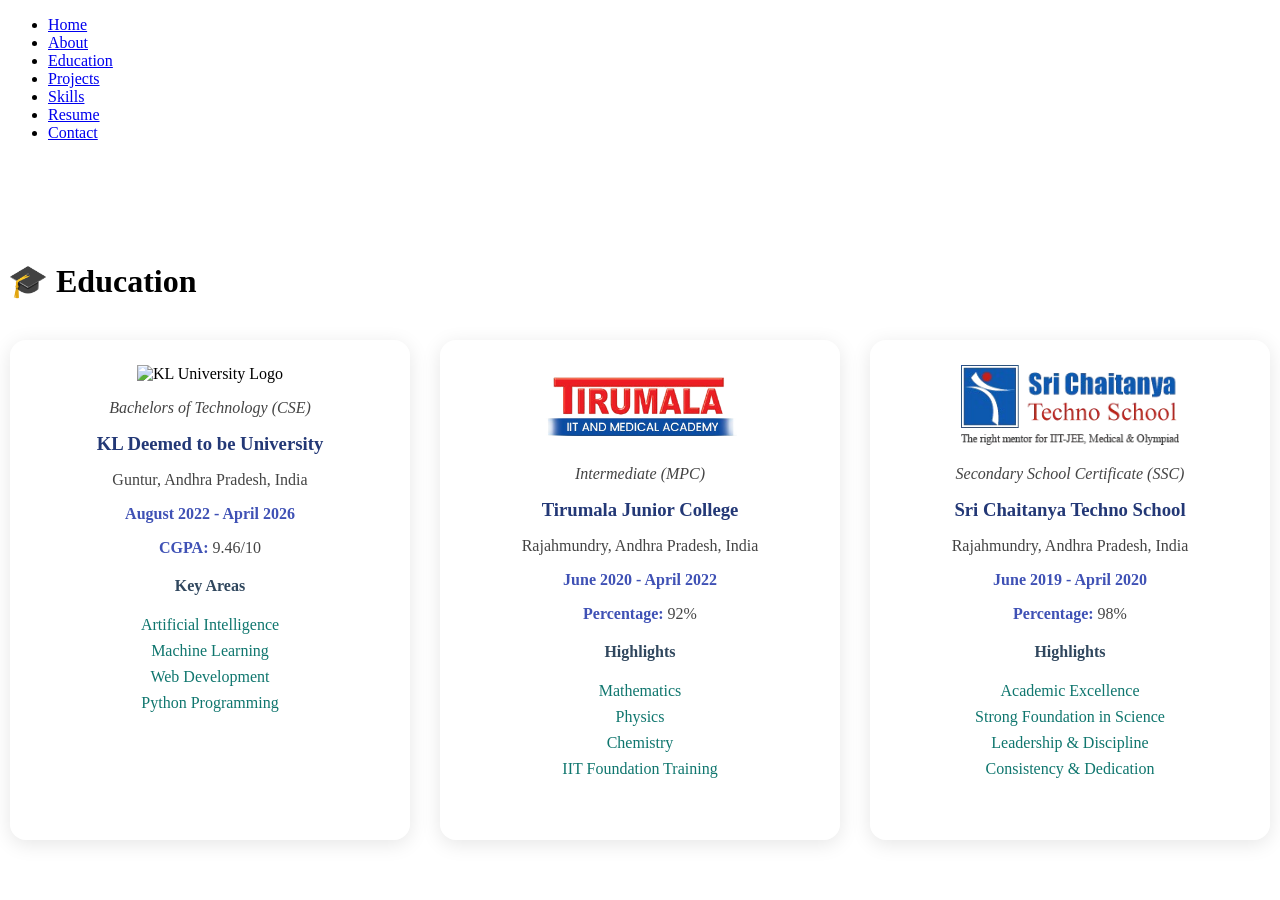
==== education.html @ 509068d0 "Update education.html" ====
<!DOCTYPE html>
<html lang="en">
<head>
    <meta charset="UTF-8">
    <meta name="viewport" content="width=device-width, initial-scale=1.0">
    <title>Education</title>
    <link rel="stylesheet" href="styles.css">

    <style>

        .education-container {
            display: flex;
            justify-content: center;
            align-items: flex-start;
            gap: 30px;
            max-width: 1300px;
            margin: auto;
            flex-wrap: wrap;
        }

        .education-item {
            flex: 1;
            min-width: 280px;
            max-width: 350px;
            min-height: 450px;
            padding: 25px;
            margin-bottom: 30px;
            border-radius: 16px;
            background: rgba(255,255,255,0.2);
            backdrop-filter: blur(10px);
            box-shadow: 0 4px 20px rgba(0,0,0,0.1);
            transition: all 0.3s ease;
            text-align: center;
        }
        .education-item p{
            font-size:16px;
            color:#444;
        }

        .education-item:hover {
            transform: translateY(-8px);
            box-shadow: 0 10px 25px rgba(0,0,0,0.15);
        }

        .college-logo{
        height:80px;
        width:auto;
        }

        h2 {
            margin-top: 120px;
            margin-bottom: 40px;
            font-size: 32px;
        }
        
        h3 {
            color: #233876;
            margin: 15px 0;
        }

        h4 {
            color: #30475e;
            margin-top: 20px;
        }

        p strong {
            color: #3F51B5;
        }

        .coursework p {
            color: #0F766E;
            margin: 8px 0;
        }

        @media (max-width: 768px) {

            .education-container {
                flex-direction: column;
                align-items: center;
            }

            .education-item {
                width: 90%;
            }
        }

    </style>
</head>

<body id="education-page">

<header>
    <nav>
        <ul>
            <li><a href="index.html">Home</a></li>
            <li><a href="about.html">About</a></li>
            <li><a href="education.html" class="active">Education</a></li>
            <li><a href="projects.html">Projects</a></li>
            <li><a href="skills.html">Skills</a></li>
            <li><a href="resume.html">Resume</a></li>
            <li><a href="contact.html">Contact</a></li>
        </ul>
    </nav>
</header>

<section>

    <h2>🎓 Education</h2>

    <div class="education-container">

        <!-- KL University -->
        <div class="education-item">

            <img src="images/kl-university-logo.png"
                 alt="KL University Logo"
                 class="college-logo">

            <p><em>Bachelors of Technology (CSE)</em></p>

            <h3>KL Deemed to be University</h3>

            <p>Guntur, Andhra Pradesh, India</p>

            <p><strong>August 2022 - April 2026</strong></p>

            <p><strong>CGPA:</strong> 9.46/10</p>

            <h4>Key Areas</h4>

            <div class="coursework">
                <p>Artificial Intelligence</p>
                <p>Machine Learning</p>
                <p>Web Development</p>
                <p>Python Programming</p>
            </div>

        </div>

        <!-- Tirumala -->
        <div class="education-item">

            <img src="images/tirumala.png"
                 alt="Tirumala Logo"
                 class="college-logo">

            <p><em>Intermediate (MPC)</em></p>

            <h3>Tirumala Junior College</h3>

            <p>Rajahmundry, Andhra Pradesh, India</p>

            <p><strong>June 2020 - April 2022</strong></p>

            <p><strong>Percentage:</strong> 92%</p>

            <h4>Highlights</h4>

            <div class="coursework">
                <p>Mathematics</p>
                <p>Physics</p>
                <p>Chemistry</p>
                <p>IIT Foundation Training</p>
            </div>

        </div>

        <!-- SSC -->
        <div class="education-item">

            <img src="images/sri-chaitanya.png"
                 alt="Sri Chaitanya Logo"
                 class="college-logo">

            <p><em>Secondary School Certificate (SSC)</em></p>

            <h3>Sri Chaitanya Techno School</h3>

            <p>Rajahmundry, Andhra Pradesh, India</p>

            <p><strong>June 2019 - April 2020</strong></p>
            <p><strong>Percentage:</strong> 98% </p>
            <h4>Highlights</h4>

            <div class="coursework">
                <p>Academic Excellence</p>
                <p>Strong Foundation in Science</p>
                <p>Leadership & Discipline</p>
                <p>Consistency & Dedication</p>
            </div>

        </div>

    </div>

</section>

</body>
</html>
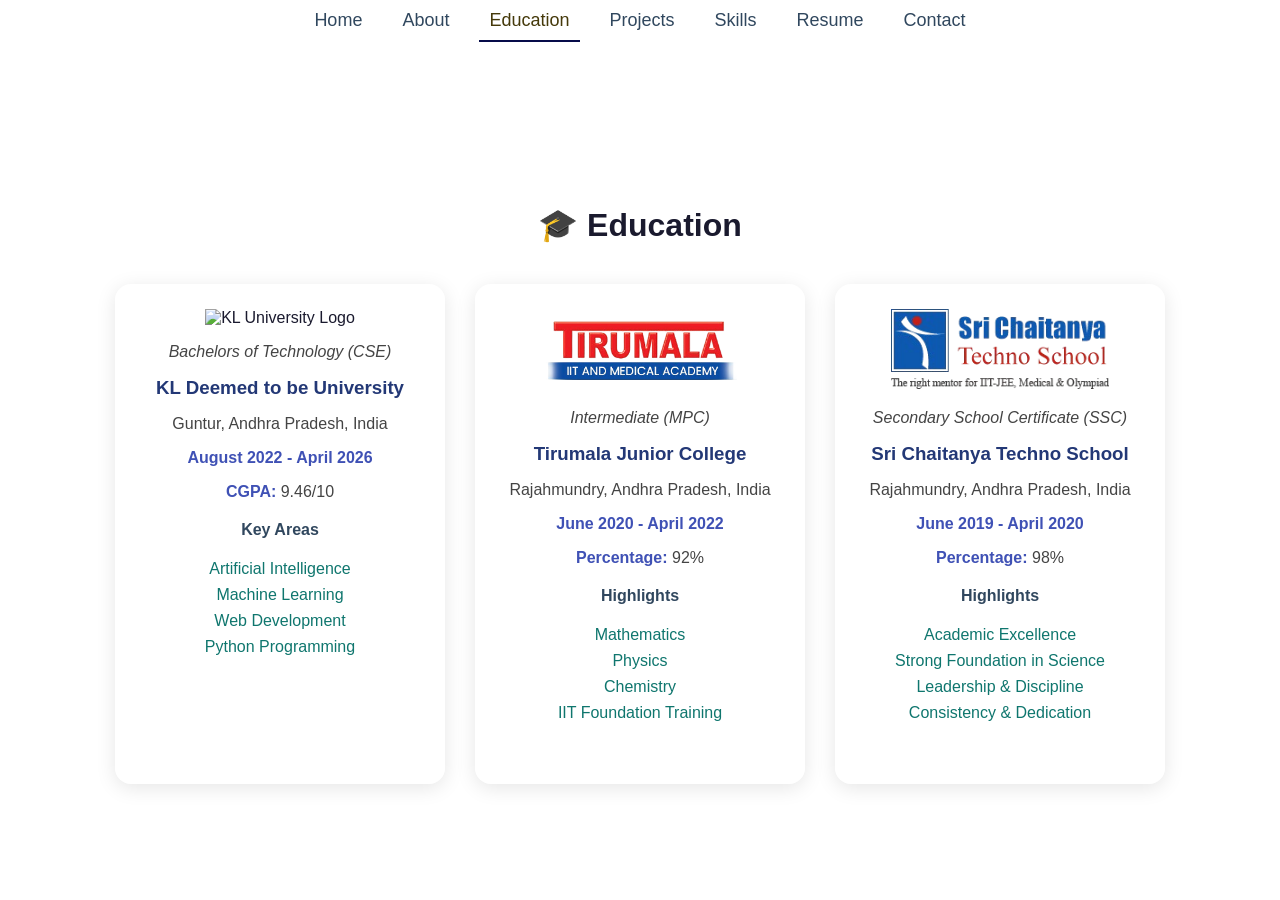
==== commit 4d0d208e: "Fix HTML formatting and structure in education.html" ====
--- a/education.html
+++ b/education.html
@@ -72,17 +72,16 @@
             margin: 8px 0;
         }
 
-        @media (max-width: 768px) {
+        @media(max-width:768px){
+    .education-container{
+        flex-direction:column;
+        align-items:center;
+    }
 
-            .education-container {
-                flex-direction: column;
-                align-items: center;
-            }
-
-            .education-item {
-                width: 90%;
-            }
-        }
+    .education-item{
+        width:90%;
+    }
+}
 
     </style>
 </head>
--- a/styles.css
+++ b/styles.css
@@ -0,0 +1,389 @@
+body{
+    font-family:'Poppins',sans-serif;
+    margin:0;
+    padding:0;
+    background:url('images/image.png') no-repeat center center fixed;
+    background-size:cover;
+    color:#1a1a2e;
+    height:100vh;
+    text-align:center;
+    display:flex;
+    flex-direction:column;
+    justify-content:center;
+    align-items:center;
+}
+#resume-page {
+    background-image: url('images/image.png');
+}
+
+#about-page {
+    background-image: url('images/image.png');
+}
+
+#education-page {
+    background-image: url('images/image.png');
+}
+
+/* Navigation - Fixed at the top */
+nav {
+    width: 100%;
+    background: rgba(255, 255, 255, 0.2); /* Slight background for visibility */
+    padding: 10px 0;
+    position: fixed; /* Keeps navigation at the top */
+    top: 0;
+    left: 0;
+    right: 0;
+    z-index: 1000; /* Ensures it's above other content */
+}
+
+nav ul {
+    list-style: none;
+    padding: 0;
+    margin: 0;
+    display: flex;
+    justify-content: center;
+    gap: 20px;
+}
+
+nav ul li {
+    display: inline;
+}
+
+nav ul li a {
+    color: #30475e; /* Medium-dark blue */
+    text-decoration: none;
+    font-size: 18px;
+    padding: 10px;
+    transition: color 0.3s ease;
+}
+
+/* Hover and Active State */
+nav ul li a.active,
+nav ul li a:hover {
+    color: #45390a; /* Golden yellow */
+    border-bottom: 2px solid #060c4a;
+}
+
+/* Centered Content - Moves below navigation */
+.container {
+    display: flex;
+    flex-direction: column;
+    align-items: center;
+    justify-content: center;
+    text-align: center;
+    height: 100vh;
+}
+
+/* Centered Name */
+.name {
+    font-size: 40px;
+    font-weight: bold;
+    color: #1a1a2e; /* Dark blue */
+    margin-bottom: 10px;
+}
+
+/* Centered Typing Effect */
+.typing {
+    font-size: 24px;
+    font-weight: normal;
+    color: #30475e; /* Medium-dark blue */
+    margin-bottom: 20px;
+}
+
+#typing-text {
+    color: #655e43; /* Golden yellow */
+    font-weight: bold;
+    border-bottom: 2px solid #2f7ee0;
+}
+
+/* Social Media Icons */
+.social-icons {
+    margin-top: 20px;
+}
+
+.social-icons a {
+    margin: 10px;
+    color: #1f1919; /* White for visibility */
+    font-size: 20px;
+    transition: color 0.3s ease;
+}
+
+/* Social Icons Hover Effect */
+.social-icons a:hover {
+    color: #520ef0; /* Golden yellow */
+}
+
+
+
+
+
+.about-text {
+    flex: 1; /* Allows text to fill remaining space */
+}
+
+.about-details {
+    list-style: none;
+    padding: 0;
+}
+
+.address {
+    text-align: left; /* Aligns text to the left */
+    display: inline-block; /* Keeps the content width tight */
+}
+
+.skills-image {
+    width: 100%;  /* Adjust based on your layout */
+    max-width: 800px;  /* Adjust the maximum width */
+    display: block;
+    margin: 0 auto;  /* Centering the image */
+}
+
+/* Contact styles*/
+
+/* Contact Section */
+.contact-container {
+    padding: 100px 20px 40px;
+    text-align: center;
+    width: 90%;
+    max-width: 1000px;
+    margin: 0 auto;
+}
+
+.contact-container h2 {
+    font-size: 32px;
+    margin-bottom: 40px;
+    color: #1a1a2e;
+}
+
+.contact-row {
+    display: flex;
+    flex-wrap: wrap;
+    justify-content: center;
+    gap: 30px;
+    margin-bottom: 30px;
+}
+
+.contact-card {
+    background: rgba(255, 255, 255, 0.25);
+    backdrop-filter: blur(10px);
+    -webkit-backdrop-filter: blur(10px);
+    border: 1px solid rgba(255, 255, 255, 0.18);
+    border-radius: 16px;
+    padding: 20px;
+    min-width: 250px;
+    max-width: 300px;
+    box-shadow: 0 8px 32px rgba(31, 38, 135, 0.37);
+    transition: transform 0.3s ease, box-shadow 0.3s ease;
+}
+
+.contact-card:hover {
+    transform: translateY(-5px);
+    box-shadow: 0 12px 20px rgba(31, 38, 135, 0.4);
+}
+
+.contact-card h3 {
+    color: #30475e;
+    margin-bottom: 12px;
+    font-size: 20px;
+}
+
+.contact-card p,
+.contact-card a {
+    font-size: 16px;
+    color: #1a1a2e;
+    text-decoration: none;
+    word-break: break-word;
+}
+
+.contact-card a:hover {
+    color: #0056b3;
+    text-decoration: underline;
+}
+
+
+.profile-links {
+    display: flex;
+    flex-direction: column;
+    align-items: center;
+    gap: 10px;
+}
+
+.profile-links a{
+    width:150px;
+    text-align:center;
+    text-decoration:none;
+    color:#1a1a2e;
+}
+
+.profile-links a:hover {
+    transform: translateX(4px);
+    color: #007bff;
+}
+
+.no-underline {
+    border-bottom: none;
+}
+
+
+/* Mobile Responsive */
+@media (max-width: 600px) {
+    .contact-row {
+        flex-direction: column;
+        align-items: center;
+    }
+}
+
+/*about*/
+
+
+/* Card-style background with glass effect */
+.card-style {
+    background: rgba(255, 255, 255, 0.2);
+    backdrop-filter: blur(10px);
+    -webkit-backdrop-filter: blur(10px);
+    border-radius: 16px;
+    padding: 20px;
+    box-shadow: 0 4px 30px rgba(0, 0, 0, 0.1);
+    border: 1px solid rgba(255, 255, 255, 0.3);
+}
+
+
+
+/* Layout for about section */
+.about-content {
+    display: flex;
+    justify-content: center;
+    align-items: flex-start;
+    gap: 50px;
+    max-width: 1000px;
+    margin: auto;
+    padding: 40px 20px;
+    flex-wrap: nowrap; /* prevent wrapping on wide screens */
+}
+
+/* Box for image and text */
+.about-box {
+    flex: 1;
+}
+.text-box {
+    flex: 2;
+}
+/* Keep image smaller */
+.image-box {
+    max-width: 250px;
+    flex: 0 0 250px;
+}
+
+/* Image styling */
+.about-img {
+    width: 100%;
+    height: auto;
+    object-fit: cover;
+    border-radius: 16px;
+    box-shadow: 0 6px 16px rgba(0, 0, 0, 0.15);
+}
+
+/* Text styling */
+.about-text p {
+    font-size: 18px;
+    line-height: 1.6;
+    color: #333;
+    margin-bottom: 20px;
+    text-align: left; /* CHANGED: Left-align text */
+}
+
+.about-text h3{
+    text-align: left;
+    color: #30475e;
+    margin-top: 20px;
+}
+
+.about-text hr{
+    border: none;
+    border-top: 1px solid rgba(0,0,0,0.1);
+    margin: 20px 0;
+}
+.about-details {
+    list-style: none;
+    padding: 0;
+    font-size: 16px;
+    color: #1a1a2e;
+    text-align: left; /* CHANGED: Left-align contact details */
+}
+
+.about-details li {
+    margin-bottom: 8px;
+}
+
+.about-container h2{
+            font-size:32px;
+            margin-bottom:40px;
+        }
+
+/* Responsive: stack boxes on small screens */
+@media (max-width: 768px) {
+    .about-content {
+        flex-direction: column;
+        align-items: center;
+        flex-wrap: wrap;
+    }
+
+    .image-box {
+        flex: 1 1 100%;
+        max-width: 90%;
+        margin-bottom: 20px;
+    }
+
+    .text-box {
+        flex: 1 1 100%;
+        max-width: 90%;
+        text-align: center;
+    }
+
+    .about-text p,
+    .about-details {
+        text-align: center; /* CHANGED: Center-align on small screens */
+    }
+} 
+@media (max-width:768px){
+
+    nav ul{
+        flex-wrap:wrap;
+        gap:10px;
+        padding:10px;
+    }
+
+    .container{
+        height:auto;
+        padding-top:120px;
+    }
+
+    .name{
+        font-size:30px;
+    }
+
+    .typing{
+        font-size:18px;
+    }
+
+    .about-content,
+    .contact-row{
+        flex-direction:column;
+        align-items:center;
+    }
+
+    .card-style,
+    .contact-card{
+        width:90%;
+        max-width:350px;
+    }
+
+    .image-box{
+        max-width:200px;
+    }
+
+    .about-text p,
+    .about-details{
+        text-align:center;
+    }
+}
